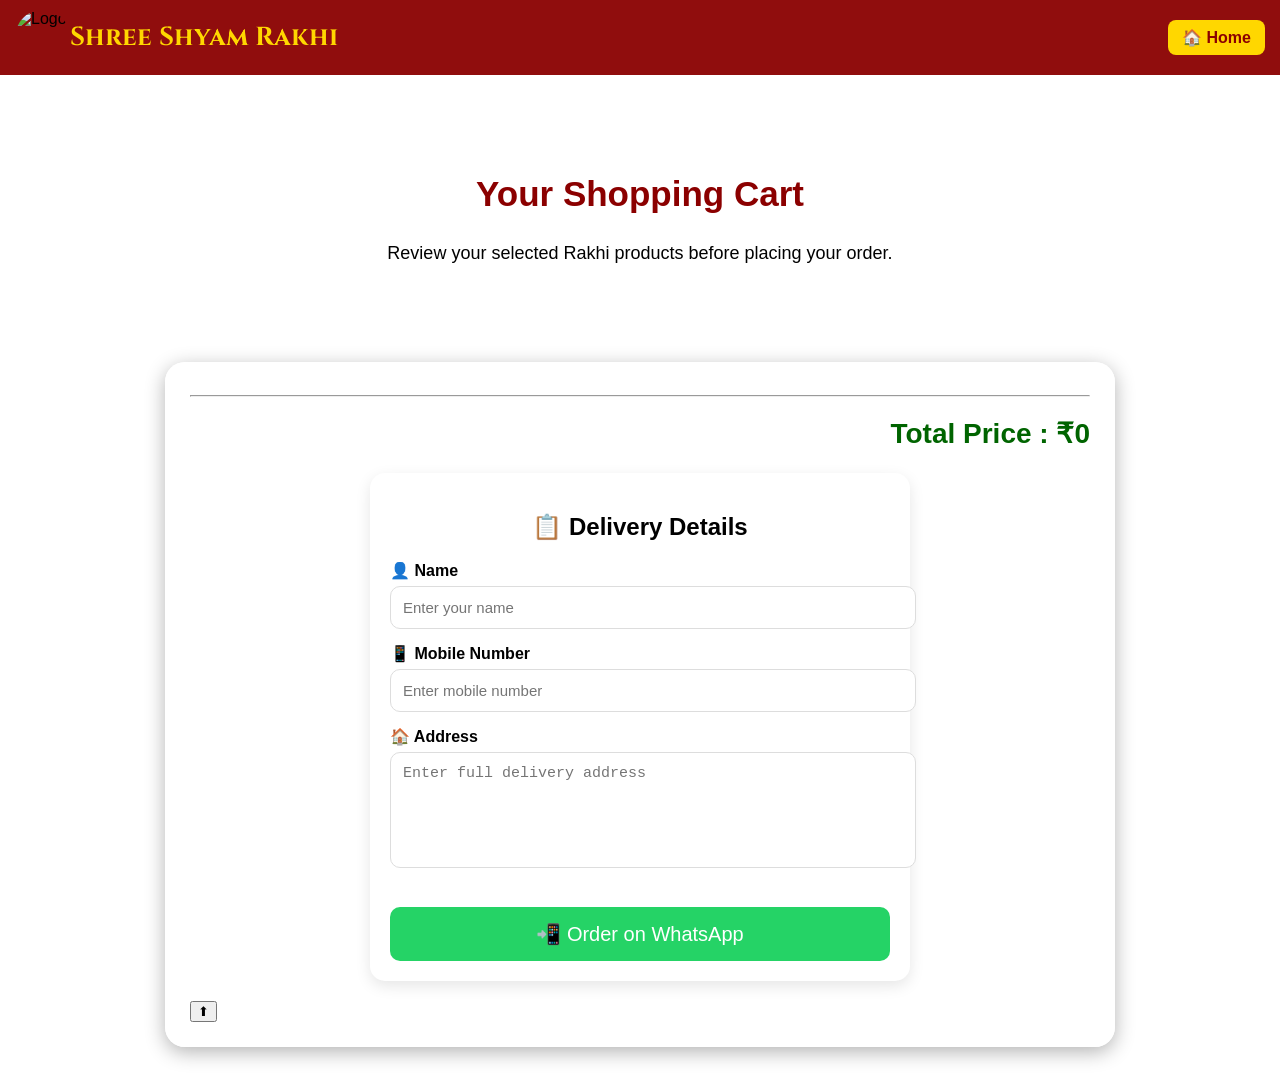
==== cart.html @ 4518d70a "Add files via upload" ====
<!DOCTYPE html>
<html lang="en">

<head>

    <meta charset="UTF-8">

    <meta name="viewport" content="width=device-width, initial-scale=1.0">

    <title>Your Cart | Shree Shyam Rakhi</title>

    <link rel="stylesheet" href="style.css">

    <link href="https://fonts.googleapis.com/css2?family=Cinzel:wght@400;600;700&display=swap" rel="stylesheet">

</head>

<body>

<header>
  

    <img src="images/logo.png" class="logo" alt="Logo">

    <h1>Shree Shyam Rakhi</h1>

    <a href="index.html">🏠 Home</a>

</header>

<section class="hero">

    <h2>Your Shopping Cart</h2>

    <p>Review your selected Rakhi products before placing your order.</p>

</section>

<div class="cart-container">

    <div id="cartItems">

    </div>

    <hr>

    <h2 id="totalPrice">
        Total Price : ₹0
    </h2>
<div class="customer-details">

<h2>📋 Delivery Details</h2>

<div class="input-box">

<label>👤 Name</label>
<input type="text" id="customerName" placeholder="Enter your name">

</div>


<div class="input-box">

<label>📱 Mobile Number</label>
<input type="tel" id="customerMobile" placeholder="Enter mobile number">

</div>


<div class="input-box">

<label>🏠 Address</label>
<textarea id="customerAddress" placeholder="Enter full delivery address"></textarea>

</div>
<button class="order-btn" onclick="orderWhatsApp()">
    📲 Order on WhatsApp
</button>
</div>

<script src="script.js"></script>
<button id="scrollTopBtn" onclick="scrollToTop()">
⬆
</button>
</body>

</html>
---- style.css ----
/* =========================
   GOOGLE FONT
========================= */

body{
    margin:0;
    padding:0;
    font-family:Arial, sans-serif;
    background:url("images/products/shyam_rakhi_background.png") no-repeat center center fixed;
    background-size:cover;
}

/* =========================
   HEADER
========================= */

header{
    display:flex;
    justify-content:space-between;
    align-items:center;
    padding:10px 15px;
    background:rgba(139,0,0,0.95);
    position:relative;
    top:0;
    z-index:1000;
}

.logo{
    width:55px;
    height:55px;
    border-radius:50%;
    object-fit:cover;
}

header h1{
    font-family:'Cinzel', serif;
    color:#FFD700;
    font-size:26px;
    margin:0;
}

header a{
    margin-left:auto;
    text-decoration:none;
    background:#FFD700;
    color:#8B0000;
    padding:8px 14px;
    border-radius:8px;
    font-weight:bold;
}

/* =========================
   HERO
========================= */

.hero{
    text-align:center;
    padding:50px 20px;
    background:rgba(255,255,255,.75);
    margin:20px;
    border-radius:20px;
}

.hero h2{
    font-size:35px;
    color:#8B0000;
}

.hero p{
    font-size:18px;
}

/* =========================
   PRODUCTS
========================= */

#products{
    display:grid;
    grid-template-columns:repeat(auto-fit,minmax(250px,1fr));
    gap:25px;
    padding:20px;
}

.product{
    background:white;
    border-radius:20px;
    padding:15px;
    text-align:center;
    box-shadow:0 5px 15px rgba(0,0,0,.2);
    transition:.3s;
}

.product:hover{
    transform:translateY(-8px);
}

.product img{
    width:100%;
    height:230px;
    object-fit:cover;
    border-radius:15px;
}

.product h3{
    color:#8B0000;
}

.product h4{
    color:green;
    font-size:22px;
}

.product button{
    background:#8B0000;
    color:white;
    border:none;
    padding:12px 20px;
    border-radius:8px;
    cursor:pointer;
    font-size:16px;
}

.product button:hover{
    background:#b30000;
}

/* =========================
   CART
========================= */

.cart-container{
    width:90%;
    max-width:900px;
    margin:30px auto;
    background:rgba(255,255,255,.92);
    border-radius:20px;
    padding:25px;
    box-shadow:0 5px 20px rgba(0,0,0,.3);
}

.cart-item{
    display:flex;
    align-items:center;
    gap:20px;
    border-bottom:1px solid #ddd;
    padding:15px 0;
}

.cart-image{
    width:90px;
    height:90px;
    object-fit:cover;
    border-radius:10px;
}

.cart-details{
    flex:1;
}

.cart-details h3{
    margin:0;
    color:#8B0000;
}

.qty-box{
    display:flex;
    align-items:center;
    gap:10px;
    margin-top:10px;
}

.qty-box button{
    width:35px;
    height:35px;
    border:none;
    background:#8B0000;
    color:white;
    font-size:20px;
    border-radius:6px;
    cursor:pointer;
}

.remove-btn{
    background:red;
    color:white;
    border:none;
    padding:10px 15px;
    border-radius:8px;
    cursor:pointer;
}

.remove-btn:hover{
    background:darkred;
}

#totalPrice{
    text-align:right;
    color:#006400;
    margin-top:20px;
    font-size:28px;
}

.order-btn{
    width:100%;
    background:#25D366;
    color:white;
    border:none;
    padding:15px;
    font-size:20px;
    border-radius:10px;
    cursor:pointer;
    margin-top:20px;
}

.order-btn:hover{
    background:#1db954;
}

/* =========================
   MOBILE
========================= */

@media(max-width:768px){

header{
    flex-direction:column;
    gap:10px;
}

header h1{
    font-size:26px;
}

.cart-item{
    flex-direction:column;
    text-align:center;
}

.cart-image{
    width:130px;
    height:130px;
}

#products{
    grid-template-columns:1fr;
}

}
/* ===== Banner Slider ===== */

.slider{
    width:95%;
    max-width:1200px;
    margin:20px auto;
    border-radius:20px;
    overflow:hidden;
    box-shadow:0 5px 15px rgba(0,0,0,.3);
}

.slider img{
    width:100%;
    height:300px;
    object-fit:cover;
    display:block;
}
/* ===== Search Bar ===== */

.search-section{
    text-align:center;
    margin:20px 0;
}

#searchInput{
    width:90%;
    max-width:500px;
    padding:14px 20px;
    font-size:18px;
    border:2px solid #8B0000;
    border-radius:30px;
    outline:none;
    box-shadow:0 3px 10px rgba(0,0,0,0.15);
}

#searchInput:focus{
    border-color:#FFD700;
}
/* =========================
   PRODUCT DETAILS PAGE
========================= */

.product-detail{
    max-width:900px;
    margin:30px auto;
    background:white;
    border-radius:20px;
    padding:25px;
    text-align:center;
    box-shadow:0 5px 15px rgba(0,0,0,.2);
}

.product-detail img{
    width:300px;
    height:300px;
    object-fit:cover;
    border-radius:15px;
}

.product-detail h2{
    color:#8B0000;
    margin-top:20px;
}

.product-detail h3{
    color:green;
    font-size:28px;
}

.product-detail p{
    font-size:18px;
    color:#555;
}

.product-detail button{
    background:#8B0000;
    color:white;
    border:none;
    padding:15px 30px;
    border-radius:10px;
    font-size:18px;
    cursor:pointer;
}

.product-detail button:hover{
    background:#a50000;
}
.customer-details{

    margin:20px auto;
    padding:20px;
    max-width:500px;
    background:#fff;
    border-radius:15px;
    box-shadow:0 5px 15px rgba(0,0,0,0.1);

}


.customer-details h2{

    text-align:center;
    margin-bottom:20px;

}


.input-box{

    margin-bottom:15px;

}


.input-box label{

    display:block;
    font-weight:600;
    margin-bottom:6px;

}


.input-box input,
.input-box textarea{

    width:100%;
    padding:12px;
    border:1px solid #ddd;
    border-radius:10px;
    font-size:15px;
    outline:none;

}


.input-box textarea{

    height:90px;
    resize:none;

}


.input-box input:focus,
.input-box textarea:focus{

    border-color:#b8860b;

}
.success-container{

    min-height:100vh;
    display:flex;
    justify-content:center;
    align-items:center;
    padding:20px;

}


.success-card{

    background:white;
    padding:35px;
    text-align:center;
    border-radius:20px;
    max-width:400px;
    box-shadow:0 8px 25px rgba(0,0,0,0.15);

}


.check-icon{

    width:80px;
    height:80px;
    margin:auto;
    border-radius:50%;
    display:flex;
    justify-content:center;
    align-items:center;
    font-size:45px;
    background:#e8f5e9;
    color:green;

}


.success-card h1{

    margin-top:20px;
    font-size:28px;

}


.success-text{

    margin:15px 0;

}


.home-btn{

    display:inline-block;
    margin-top:20px;
    padding:12px 25px;
    border-radius:25px;
    text-decoration:none;
    background:#b8860b;
    color:white;
    font-weight:bold;

}
.review-section{

    margin-top:30px;
    padding:20px;
    background:#fff;
    border-radius:15px;
    box-shadow:0 5px 15px rgba(0,0,0,0.1);

}


.review-section h2{

    text-align:center;
    margin-bottom:20px;

}


.review-section input,
.review-section select,
.review-section textarea{

    width:100%;
    padding:12px;
    margin-bottom:12px;
    border:1px solid #ddd;
    border-radius:10px;
    font-size:15px;

}


.review-section textarea{

    height:100px;
    resize:none;

}


.review-section button{

    width:100%;
    padding:12px;
    border:none;
    border-radius:25px;
    background:#b8860b;
    color:white;
    font-size:16px;
    font-weight:bold;

}


.review-card{

    margin-top:15px;
    padding:15px;
    background:#fafafa;
    border-radius:12px;
    border-left:4px solid #b8860b;

}


.review-card h4{

    margin:0;

}
@media(max-width:600px){

header{

    padding:12px;
    flex-direction:column;
    text-align:center;

}


.logo{

    width:70px;

}


header h1{

    font-size:22px;
    margin:8px 0;

}


.hero{

    padding:30px 15px;
    text-align:center;

}


.hero h2{

    font-size:24px;

}


.search-section{

    padding:10px;

}


#searchInput{

    width:90%;
    padding:12px;
    border-radius:20px;

}


#products{

    display:grid;
    grid-template-columns:repeat(2,1fr);
    gap:12px;
    padding:10px;

}


.product{

    padding:10px;
    border-radius:15px;

}


.product img{

    width:100%;
    height:150px;
    object-fit:cover;
    border-radius:12px;

}


.product h3{

    font-size:15px;

}


.product p{

    font-size:13px;

}


.product h4{

    font-size:16px;

}


.product button{

    width:100%;
    @media(max-width:600px){

.product-detail{

    margin:15px;
    padding:20px;
    border-radius:15px;
    text-align:center;

}


.product-detail img{

    width:100%;
    max-height:350px;
    object-fit:contain;
    border-radius:15px;

}


.product-detail h2{

    font-size:24px;
    margin-top:15px;

}


.product-detail h3{

    font-size:20px;

}


.product-detail p{

    font-size:15px;
    line-height:1.5;

}


#buyBtn{

    width:100%;
    padding:14px;
    border-radius:25px;
    font-size:16px;

}


.review-section{

    margin:15px;
    padding:15px;

}


.review-card{

    text-align:left;

}

}
@media(max-width:600px){

.cart-item{

    display:flex;
    flex-direction:column;
    align-items:center;
    text-align:center;
    padding:15px;
    margin-bottom:15px;
    border-radius:15px;

}

.cart-image{

    width:140px;
    height:140px;
    object-fit:cover;
    border-radius:12px;
    margin-bottom:10px;

}

.cart-details{

    width:100%;

}

.qty-box{

    display:flex;
    justify-content:center;
    align-items:center;
    gap:10px;
    margin:10px 0;

}

.qty-box button{

    width:35px;
    height:35px;
    border-radius:50%;
    font-size:18px;

}

.remove-btn{

    width:100%;
    margin-top:10px;

}

.customer-details{

    margin:15px;
    padding:18px;
    border-radius:15px;

}

.order-btn{

    width:90%;
    display:block;
    margin:20px auto;
    padding:15px;
    font-size:17px;
    border-radius:30px;

}

}
#scrollTopBtn{

    display:none;
    position:fixed;
    bottom:30px;
    right:25px;

    width:55px;
    height:55px;

    border:none;
    border-radius:50%;

    background:#b8860b;
    color:white;

    font-size:28px;
    font-weight:bold;

    box-shadow:0 5px 15px rgba(0,0,0,0.3);

    cursor:pointer;

    z-index:999;

}


#scrollTopBtn:hover{

    transform:scale(1.1);

}
#scrollTopBtn{
    display:none;
    position:fixed;
    bottom:80px;
    right:30px;
    width:70px;
    height:70px;
    border-radius:50%;
    background:red;
    color:white;
    font-size:35px;
    z-index:9999;
}
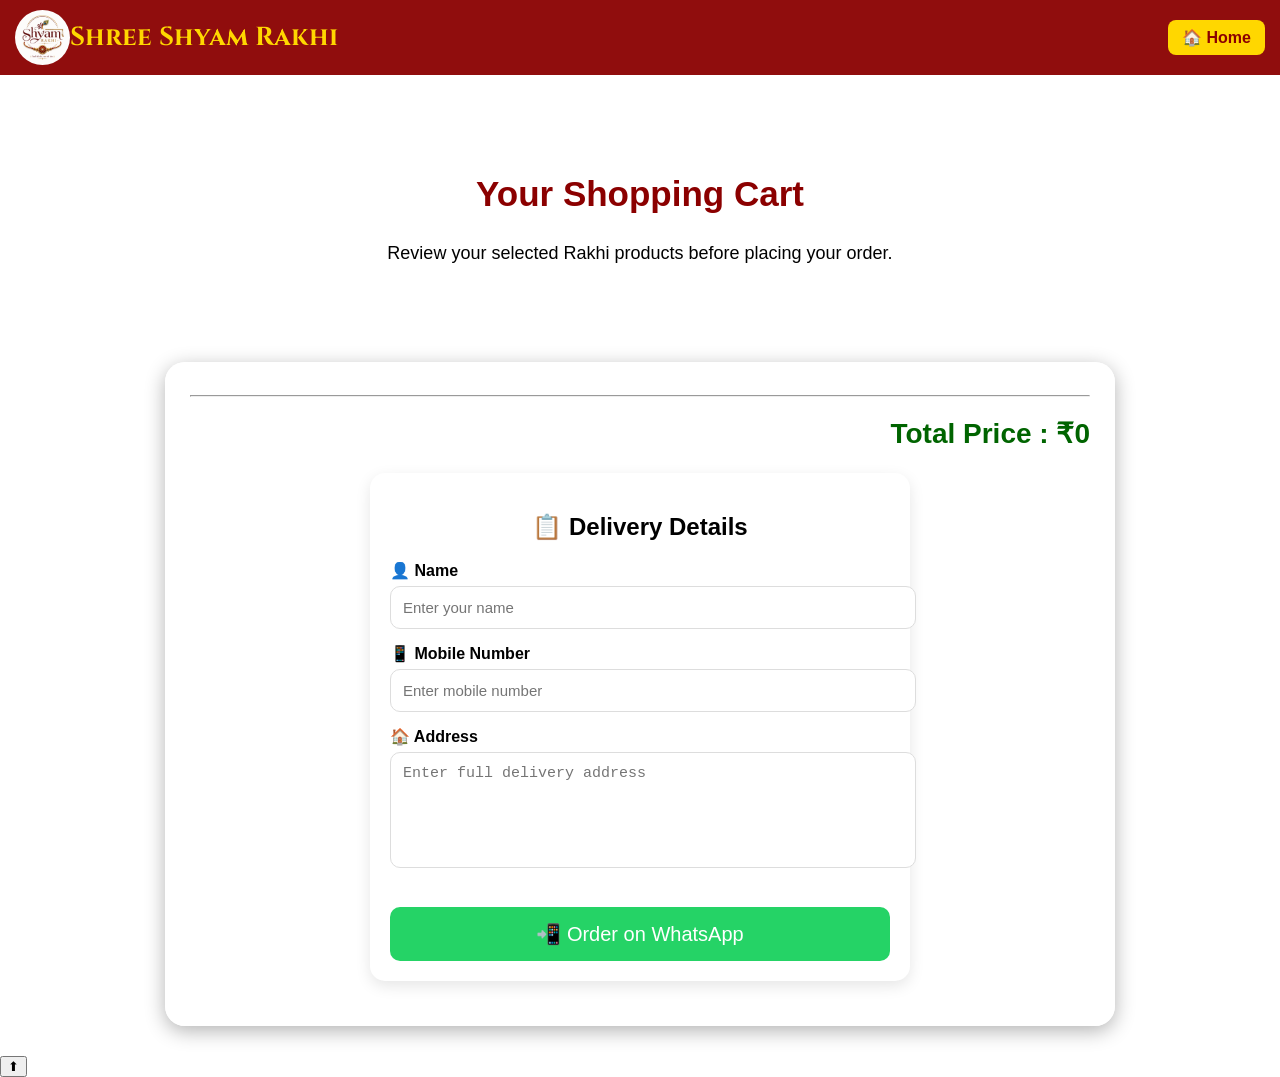
==== commit 17be6867: "Update cart.html" ====
--- a/cart.html
+++ b/cart.html
@@ -3,24 +3,25 @@
 
 <head>
 
-    <meta charset="UTF-8">
+<meta charset="UTF-8">
 
-    <meta name="viewport" content="width=device-width, initial-scale=1.0">
+<meta name="viewport" content="width=device-width, initial-scale=1.0">
 
-    <title>Your Cart | Shree Shyam Rakhi</title>
+<title>Your Cart | Shree Shyam Rakhi</title>
 
-    <link rel="stylesheet" href="style.css">
+<link rel="stylesheet" href="style.css">
 
-    <link href="https://fonts.googleapis.com/css2?family=Cinzel:wght@400;600;700&display=swap" rel="stylesheet">
+<link href="https://fonts.googleapis.com/css2?family=Cinzel:wght@400;600;700&display=swap" rel="stylesheet">
 
 </head>
 
+
 <body>
 
+
 <header>
-  
 
-    <img src="images/logo.png" class="logo" alt="Logo">
+    <img src="logo.png" class="logo" alt="Logo">
 
     <h1>Shree Shyam Rakhi</h1>
 
@@ -28,60 +29,109 @@
 
 </header>
 
+
+
 <section class="hero">
 
     <h2>Your Shopping Cart</h2>
 
-    <p>Review your selected Rakhi products before placing your order.</p>
+    <p>
+        Review your selected Rakhi products before placing your order.
+    </p>
 
 </section>
 
+
+
 <div class="cart-container">
+
 
     <div id="cartItems">
 
     </div>
 
+
     <hr>
+
 
     <h2 id="totalPrice">
         Total Price : ₹0
     </h2>
-<div class="customer-details">
 
-<h2>📋 Delivery Details</h2>
 
-<div class="input-box">
 
-<label>👤 Name</label>
-<input type="text" id="customerName" placeholder="Enter your name">
+    <div class="customer-details">
+
+
+        <h2>📋 Delivery Details</h2>
+
+
+        <div class="input-box">
+
+            <label>👤 Name</label>
+
+            <input 
+            type="text" 
+            id="customerName" 
+            placeholder="Enter your name">
+
+        </div>
+
+
+
+        <div class="input-box">
+
+            <label>📱 Mobile Number</label>
+
+            <input 
+            type="tel" 
+            id="customerMobile" 
+            placeholder="Enter mobile number">
+
+        </div>
+
+
+
+
+        <div class="input-box">
+
+            <label>🏠 Address</label>
+
+            <textarea 
+            id="customerAddress" 
+            placeholder="Enter full delivery address"></textarea>
+
+        </div>
+
+
+
+        <button class="order-btn" onclick="orderWhatsApp()">
+
+            📲 Order on WhatsApp
+
+        </button>
+
+
+    </div>
+
 
 </div>
 
 
-<div class="input-box">
-
-<label>📱 Mobile Number</label>
-<input type="tel" id="customerMobile" placeholder="Enter mobile number">
-
-</div>
 
 
-<div class="input-box">
+<script src="script.js"></script>
 
-<label>🏠 Address</label>
-<textarea id="customerAddress" placeholder="Enter full delivery address"></textarea>
 
-</div>
-<button class="order-btn" onclick="orderWhatsApp()">
-    📲 Order on WhatsApp
+
+<button id="scrollTopBtn" onclick="scrollToTop()">
+
+⬆
+
 </button>
-</div>
 
-<script src="script.js"></script>
-<button id="scrollTopBtn" onclick="scrollToTop()">
-⬆
-</button>
+
+
 </body>
 
 </html>
--- a/style.css
+++ b/style.css
@@ -1,713 +1,676 @@
 /* =========================
-   GOOGLE FONT
+GOOGLE FONT
 ========================= */
 
 body{
-    margin:0;
-    padding:0;
-    font-family:Arial, sans-serif;
-    background:url("images/products/shyam_rakhi_background.png") no-repeat center center fixed;
-    background-size:cover;
+margin:0;
+padding:0;
+font-family:Arial, sans-serif;
+background:url("images/products/shyam_rakhi_background.png") no-repeat center center fixed;
+background-size:cover;
 }
 
 /* =========================
-   HEADER
+HEADER
 ========================= */
 
 header{
-    display:flex;
-    justify-content:space-between;
-    align-items:center;
-    padding:10px 15px;
-    background:rgba(139,0,0,0.95);
-    position:relative;
-    top:0;
-    z-index:1000;
+display:flex;
+justify-content:space-between;
+align-items:center;
+padding:10px 15px;
+background:rgba(139,0,0,0.95);
+position:relative;
+top:0;
+z-index:1000;
 }
 
 .logo{
-    width:55px;
-    height:55px;
-    border-radius:50%;
-    object-fit:cover;
+width:55px;
+height:55px;
+border-radius:50%;
+object-fit:cover;
 }
 
 header h1{
-    font-family:'Cinzel', serif;
-    color:#FFD700;
-    font-size:26px;
-    margin:0;
+font-family:'Cinzel', serif;
+color:#FFD700;
+font-size:26px;
+margin:0;
 }
 
 header a{
-    margin-left:auto;
-    text-decoration:none;
-    background:#FFD700;
-    color:#8B0000;
-    padding:8px 14px;
-    border-radius:8px;
-    font-weight:bold;
+margin-left:auto;
+text-decoration:none;
+background:#FFD700;
+color:#8B0000;
+padding:8px 14px;
+border-radius:8px;
+font-weight:bold;
 }
 
 /* =========================
-   HERO
+HERO
 ========================= */
 
 .hero{
-    text-align:center;
-    padding:50px 20px;
-    background:rgba(255,255,255,.75);
-    margin:20px;
-    border-radius:20px;
+text-align:center;
+padding:50px 20px;
+background:rgba(255,255,255,.75);
+margin:20px;
+border-radius:20px;
 }
 
 .hero h2{
-    font-size:35px;
-    color:#8B0000;
+font-size:35px;
+color:#8B0000;
 }
 
 .hero p{
-    font-size:18px;
+font-size:18px;
 }
 
 /* =========================
-   PRODUCTS
+PRODUCTS
 ========================= */
 
 #products{
-    display:grid;
-    grid-template-columns:repeat(auto-fit,minmax(250px,1fr));
-    gap:25px;
-    padding:20px;
+display:grid;
+grid-template-columns:repeat(auto-fit,minmax(250px,1fr));
+gap:25px;
+padding:20px;
 }
 
 .product{
-    background:white;
-    border-radius:20px;
-    padding:15px;
-    text-align:center;
-    box-shadow:0 5px 15px rgba(0,0,0,.2);
-    transition:.3s;
+background:white;
+border-radius:20px;
+padding:15px;
+text-align:center;
+box-shadow:0 5px 15px rgba(0,0,0,.2);
+transition:.3s;
 }
 
 .product:hover{
-    transform:translateY(-8px);
+transform:translateY(-8px);
 }
 
 .product img{
-    width:100%;
-    height:230px;
-    object-fit:cover;
-    border-radius:15px;
+width:100%;
+height:230px;
+object-fit:cover;
+border-radius:15px;
 }
 
 .product h3{
-    color:#8B0000;
+color:#8B0000;
 }
 
 .product h4{
-    color:green;
-    font-size:22px;
+color:green;
+font-size:22px;
 }
 
 .product button{
-    background:#8B0000;
-    color:white;
-    border:none;
-    padding:12px 20px;
-    border-radius:8px;
-    cursor:pointer;
-    font-size:16px;
+background:#8B0000;
+color:white;
+border:none;
+padding:12px 20px;
+border-radius:8px;
+cursor:pointer;
+font-size:16px;
 }
 
 .product button:hover{
-    background:#b30000;
+background:#b30000;
 }
 
 /* =========================
-   CART
+CART
 ========================= */
 
 .cart-container{
-    width:90%;
-    max-width:900px;
-    margin:30px auto;
-    background:rgba(255,255,255,.92);
-    border-radius:20px;
-    padding:25px;
-    box-shadow:0 5px 20px rgba(0,0,0,.3);
+width:90%;
+max-width:900px;
+margin:30px auto;
+background:rgba(255,255,255,.92);
+border-radius:20px;
+padding:25px;
+box-shadow:0 5px 20px rgba(0,0,0,.3);
 }
 
 .cart-item{
-    display:flex;
-    align-items:center;
-    gap:20px;
-    border-bottom:1px solid #ddd;
-    padding:15px 0;
+display:flex;
+align-items:center;
+gap:20px;
+border-bottom:1px solid #ddd;
+padding:15px 0;
 }
 
 .cart-image{
-    width:90px;
-    height:90px;
-    object-fit:cover;
-    border-radius:10px;
+width:90px;
+height:90px;
+object-fit:cover;
+border-radius:10px;
 }
 
 .cart-details{
-    flex:1;
+flex:1;
 }
 
 .cart-details h3{
-    margin:0;
-    color:#8B0000;
+margin:0;
+color:#8B0000;
 }
 
 .qty-box{
-    display:flex;
-    align-items:center;
-    gap:10px;
-    margin-top:10px;
+display:flex;
+align-items:center;
+gap:10px;
+margin-top:10px;
 }
 
 .qty-box button{
-    width:35px;
-    height:35px;
-    border:none;
-    background:#8B0000;
-    color:white;
-    font-size:20px;
-    border-radius:6px;
-    cursor:pointer;
+width:35px;
+height:35px;
+border:none;
+background:#8B0000;
+color:white;
+font-size:20px;
+border-radius:6px;
+cursor:pointer;
 }
 
 .remove-btn{
-    background:red;
-    color:white;
-    border:none;
-    padding:10px 15px;
-    border-radius:8px;
-    cursor:pointer;
+background:red;
+color:white;
+border:none;
+padding:10px 15px;
+border-radius:8px;
+cursor:pointer;
 }
 
 .remove-btn:hover{
-    background:darkred;
+background:darkred;
 }
 
 #totalPrice{
-    text-align:right;
-    color:#006400;
-    margin-top:20px;
-    font-size:28px;
+text-align:right;
+color:#006400;
+margin-top:20px;
+font-size:28px;
 }
 
 .order-btn{
-    width:100%;
-    background:#25D366;
-    color:white;
-    border:none;
-    padding:15px;
-    font-size:20px;
-    border-radius:10px;
-    cursor:pointer;
-    margin-top:20px;
+width:100%;
+background:#25D366;
+color:white;
+border:none;
+padding:15px;
+font-size:20px;
+border-radius:10px;
+cursor:pointer;
+margin-top:20px;
 }
 
 .order-btn:hover{
-    background:#1db954;
+background:#1db954;
 }
 
 /* =========================
-   MOBILE
+MOBILE
 ========================= */
 
 @media(max-width:768px){
 
 header{
-    flex-direction:column;
-    gap:10px;
+flex-direction:column;
+gap:10px;
 }
 
 header h1{
-    font-size:26px;
+font-size:26px;
 }
 
 .cart-item{
-    flex-direction:column;
-    text-align:center;
+flex-direction:column;
+text-align:center;
 }
 
 .cart-image{
-    width:130px;
-    height:130px;
+width:130px;
+height:130px;
 }
 
 #products{
-    grid-template-columns:1fr;
+grid-template-columns:1fr;
 }
 
 }
 /* ===== Banner Slider ===== */
 
 .slider{
-    width:95%;
-    max-width:1200px;
-    margin:20px auto;
-    border-radius:20px;
-    overflow:hidden;
-    box-shadow:0 5px 15px rgba(0,0,0,.3);
+width:95%;
+max-width:1200px;
+margin:20px auto;
+border-radius:20px;
+overflow:hidden;
+box-shadow:0 5px 15px rgba(0,0,0,.3);
 }
 
 .slider img{
-    width:100%;
-    height:300px;
-    object-fit:cover;
-    display:block;
+width:100%;
+height:300px;
+object-fit:cover;
+display:block;
 }
 /* ===== Search Bar ===== */
 
 .search-section{
-    text-align:center;
-    margin:20px 0;
+text-align:center;
+margin:20px 0;
 }
 
 #searchInput{
-    width:90%;
-    max-width:500px;
-    padding:14px 20px;
-    font-size:18px;
-    border:2px solid #8B0000;
-    border-radius:30px;
-    outline:none;
-    box-shadow:0 3px 10px rgba(0,0,0,0.15);
+width:90%;
+max-width:500px;
+padding:14px 20px;
+font-size:18px;
+border:2px solid #8B0000;
+border-radius:30px;
+outline:none;
+box-shadow:0 3px 10px rgba(0,0,0,0.15);
 }
 
 #searchInput:focus{
-    border-color:#FFD700;
+border-color:#FFD700;
 }
 /* =========================
-   PRODUCT DETAILS PAGE
+PRODUCT DETAILS PAGE
 ========================= */
 
 .product-detail{
-    max-width:900px;
-    margin:30px auto;
-    background:white;
-    border-radius:20px;
-    padding:25px;
-    text-align:center;
-    box-shadow:0 5px 15px rgba(0,0,0,.2);
+max-width:900px;
+margin:30px auto;
+background:white;
+border-radius:20px;
+padding:25px;
+text-align:center;
+box-shadow:0 5px 15px rgba(0,0,0,.2);
 }
 
 .product-detail img{
-    width:300px;
-    height:300px;
-    object-fit:cover;
-    border-radius:15px;
+width:300px;
+height:300px;
+object-fit:cover;
+border-radius:15px;
 }
 
 .product-detail h2{
-    color:#8B0000;
-    margin-top:20px;
+color:#8B0000;
+margin-top:20px;
 }
 
 .product-detail h3{
-    color:green;
-    font-size:28px;
+color:green;
+font-size:28px;
 }
 
 .product-detail p{
-    font-size:18px;
-    color:#555;
+font-size:18px;
+color:#555;
 }
 
 .product-detail button{
-    background:#8B0000;
-    color:white;
-    border:none;
-    padding:15px 30px;
-    border-radius:10px;
-    font-size:18px;
-    cursor:pointer;
+background:#8B0000;
+color:white;
+border:none;
+padding:15px 30px;
+border-radius:10px;
+font-size:18px;
+cursor:pointer;
 }
 
 .product-detail button:hover{
-    background:#a50000;
+background:#a50000;
 }
 .customer-details{
 
-    margin:20px auto;
-    padding:20px;
-    max-width:500px;
-    background:#fff;
-    border-radius:15px;
-    box-shadow:0 5px 15px rgba(0,0,0,0.1);
-
-}
-
+margin:20px auto;  
+padding:20px;  
+max-width:500px;  
+background:#fff;  
+border-radius:15px;  
+box-shadow:0 5px 15px rgba(0,0,0,0.1);
+
+}
 
 .customer-details h2{
 
-    text-align:center;
-    margin-bottom:20px;
-
-}
-
+text-align:center;  
+margin-bottom:20px;
+
+}
 
 .input-box{
 
-    margin-bottom:15px;
-
-}
-
+margin-bottom:15px;
+
+}
 
 .input-box label{
 
-    display:block;
-    font-weight:600;
-    margin-bottom:6px;
-
-}
-
+display:block;  
+font-weight:600;  
+margin-bottom:6px;
+
+}
 
 .input-box input,
 .input-box textarea{
 
-    width:100%;
-    padding:12px;
-    border:1px solid #ddd;
-    border-radius:10px;
-    font-size:15px;
-    outline:none;
-
-}
-
+width:100%;  
+padding:12px;  
+border:1px solid #ddd;  
+border-radius:10px;  
+font-size:15px;  
+outline:none;
+
+}
 
 .input-box textarea{
 
-    height:90px;
-    resize:none;
-
-}
-
+height:90px;  
+resize:none;
+
+}
 
 .input-box input:focus,
 .input-box textarea:focus{
 
-    border-color:#b8860b;
+border-color:#b8860b;
 
 }
 .success-container{
 
-    min-height:100vh;
-    display:flex;
-    justify-content:center;
-    align-items:center;
-    padding:20px;
-
-}
-
+min-height:100vh;  
+display:flex;  
+justify-content:center;  
+align-items:center;  
+padding:20px;
+
+}
 
 .success-card{
 
-    background:white;
-    padding:35px;
-    text-align:center;
-    border-radius:20px;
-    max-width:400px;
-    box-shadow:0 8px 25px rgba(0,0,0,0.15);
-
-}
-
+background:white;  
+padding:35px;  
+text-align:center;  
+border-radius:20px;  
+max-width:400px;  
+box-shadow:0 8px 25px rgba(0,0,0,0.15);
+
+}
 
 .check-icon{
 
-    width:80px;
-    height:80px;
-    margin:auto;
-    border-radius:50%;
-    display:flex;
-    justify-content:center;
-    align-items:center;
-    font-size:45px;
-    background:#e8f5e9;
-    color:green;
-
-}
-
+width:80px;  
+height:80px;  
+margin:auto;  
+border-radius:50%;  
+display:flex;  
+justify-content:center;  
+align-items:center;  
+font-size:45px;  
+background:#e8f5e9;  
+color:green;
+
+}
 
 .success-card h1{
 
-    margin-top:20px;
-    font-size:28px;
-
-}
-
+margin-top:20px;  
+font-size:28px;
+
+}
 
 .success-text{
 
-    margin:15px 0;
-
-}
-
+margin:15px 0;
+
+}
 
 .home-btn{
 
-    display:inline-block;
-    margin-top:20px;
-    padding:12px 25px;
-    border-radius:25px;
-    text-decoration:none;
-    background:#b8860b;
-    color:white;
-    font-weight:bold;
+display:inline-block;  
+margin-top:20px;  
+padding:12px 25px;  
+border-radius:25px;  
+text-decoration:none;  
+background:#b8860b;  
+color:white;  
+font-weight:bold;
 
 }
 .review-section{
 
-    margin-top:30px;
-    padding:20px;
-    background:#fff;
-    border-radius:15px;
-    box-shadow:0 5px 15px rgba(0,0,0,0.1);
-
-}
-
+margin-top:30px;  
+padding:20px;  
+background:#fff;  
+border-radius:15px;  
+box-shadow:0 5px 15px rgba(0,0,0,0.1);
+
+}
 
 .review-section h2{
 
-    text-align:center;
-    margin-bottom:20px;
-
-}
-
+text-align:center;  
+margin-bottom:20px;
+
+}
 
 .review-section input,
 .review-section select,
 .review-section textarea{
 
-    width:100%;
-    padding:12px;
-    margin-bottom:12px;
-    border:1px solid #ddd;
-    border-radius:10px;
-    font-size:15px;
-
-}
-
+width:100%;  
+padding:12px;  
+margin-bottom:12px;  
+border:1px solid #ddd;  
+border-radius:10px;  
+font-size:15px;
+
+}
 
 .review-section textarea{
 
-    height:100px;
-    resize:none;
-
-}
-
+height:100px;  
+resize:none;
+
+}
 
 .review-section button{
 
-    width:100%;
-    padding:12px;
-    border:none;
-    border-radius:25px;
-    background:#b8860b;
-    color:white;
-    font-size:16px;
-    font-weight:bold;
-
-}
-
+width:100%;  
+padding:12px;  
+border:none;  
+border-radius:25px;  
+background:#b8860b;  
+color:white;  
+font-size:16px;  
+font-weight:bold;
+
+}
 
 .review-card{
 
-    margin-top:15px;
-    padding:15px;
-    background:#fafafa;
-    border-radius:12px;
-    border-left:4px solid #b8860b;
-
-}
-
+margin-top:15px;  
+padding:15px;  
+background:#fafafa;  
+border-radius:12px;  
+border-left:4px solid #b8860b;
+
+}
 
 .review-card h4{
 
-    margin:0;
+margin:0;
 
 }
 @media(max-width:600px){
 
 header{
 
-    padding:12px;
-    flex-direction:column;
-    text-align:center;
-
-}
-
+padding:12px;  
+flex-direction:column;  
+text-align:center;
+
+}
 
 .logo{
 
-    width:70px;
-
-}
-
+width:70px;
+
+}
 
 header h1{
 
-    font-size:22px;
-    margin:8px 0;
-
-}
-
+font-size:22px;  
+margin:8px 0;
+
+}
 
 .hero{
 
-    padding:30px 15px;
-    text-align:center;
-
-}
-
+padding:30px 15px;  
+text-align:center;
+
+}
 
 .hero h2{
 
-    font-size:24px;
-
-}
-
+font-size:24px;
+
+}
 
 .search-section{
 
-    padding:10px;
-
-}
-
+padding:10px;
+
+}
 
 #searchInput{
 
-    width:90%;
-    padding:12px;
-    border-radius:20px;
-
-}
-
+width:90%;  
+padding:12px;  
+border-radius:20px;
+
+}
 
 #products{
 
-    display:grid;
-    grid-template-columns:repeat(2,1fr);
-    gap:12px;
-    padding:10px;
-
-}
-
+display:grid;  
+grid-template-columns:repeat(2,1fr);  
+gap:12px;  
+padding:10px;
+
+}
 
 .product{
 
-    padding:10px;
-    border-radius:15px;
-
-}
-
+padding:10px;  
+border-radius:15px;
+
+}
 
 .product img{
 
-    width:100%;
-    height:150px;
-    object-fit:cover;
-    border-radius:12px;
-
-}
-
+width:100%;  
+height:150px;  
+object-fit:cover;  
+border-radius:12px;
+
+}
 
 .product h3{
 
-    font-size:15px;
-
-}
-
+font-size:15px;
+
+}
 
 .product p{
 
-    font-size:13px;
-
-}
-
+font-size:13px;
+
+}
 
 .product h4{
 
-    font-size:16px;
-
-}
-
+font-size:16px;
+
+}
 
 .product button{
 
-    width:100%;
-    @media(max-width:600px){
+width:100%;  
+@media(max-width:600px){
 
 .product-detail{
 
-    margin:15px;
-    padding:20px;
-    border-radius:15px;
-    text-align:center;
-
-}
-
+margin:15px;  
+padding:20px;  
+border-radius:15px;  
+text-align:center;
+
+}
 
 .product-detail img{
 
-    width:100%;
-    max-height:350px;
-    object-fit:contain;
-    border-radius:15px;
-
-}
-
+width:100%;  
+max-height:350px;  
+object-fit:contain;  
+border-radius:15px;
+
+}
 
 .product-detail h2{
 
-    font-size:24px;
-    margin-top:15px;
-
-}
-
+font-size:24px;  
+margin-top:15px;
+
+}
 
 .product-detail h3{
 
-    font-size:20px;
-
-}
-
+font-size:20px;
+
+}
 
 .product-detail p{
 
-    font-size:15px;
-    line-height:1.5;
-
-}
-
+font-size:15px;  
+line-height:1.5;
+
+}
 
 #buyBtn{
 
-    width:100%;
-    padding:14px;
-    border-radius:25px;
-    font-size:16px;
-
-}
-
+width:100%;  
+padding:14px;  
+border-radius:25px;  
+font-size:16px;
+
+}
 
 .review-section{
 
-    margin:15px;
-    padding:15px;
-
-}
-
+margin:15px;  
+padding:15px;
+
+}
 
 .review-card{
 
-    text-align:left;
+text-align:left;
 
 }
 
@@ -716,121 +679,168 @@
 
 .cart-item{
 
-    display:flex;
-    flex-direction:column;
-    align-items:center;
-    text-align:center;
-    padding:15px;
-    margin-bottom:15px;
-    border-radius:15px;
+display:flex;  
+flex-direction:column;  
+align-items:center;  
+text-align:center;  
+padding:15px;  
+margin-bottom:15px;  
+border-radius:15px;
 
 }
 
 .cart-image{
 
-    width:140px;
-    height:140px;
-    object-fit:cover;
-    border-radius:12px;
-    margin-bottom:10px;
+width:140px;  
+height:140px;  
+object-fit:cover;  
+border-radius:12px;  
+margin-bottom:10px;
 
 }
 
 .cart-details{
 
-    width:100%;
+width:100%;
 
 }
 
 .qty-box{
 
-    display:flex;
-    justify-content:center;
-    align-items:center;
-    gap:10px;
-    margin:10px 0;
+display:flex;  
+justify-content:center;  
+align-items:center;  
+gap:10px;  
+margin:10px 0;
 
 }
 
 .qty-box button{
 
-    width:35px;
-    height:35px;
-    border-radius:50%;
-    font-size:18px;
+width:35px;  
+height:35px;  
+border-radius:50%;  
+font-size:18px;
 
 }
 
 .remove-btn{
 
-    width:100%;
-    margin-top:10px;
+width:100%;  
+margin-top:10px;
 
 }
 
 .customer-details{
 
-    margin:15px;
-    padding:18px;
-    border-radius:15px;
+margin:15px;  
+padding:18px;  
+border-radius:15px;
 
 }
 
 .order-btn{
 
-    width:90%;
-    display:block;
-    margin:20px auto;
-    padding:15px;
-    font-size:17px;
-    border-radius:30px;
+width:90%;  
+display:block;  
+margin:20px auto;  
+padding:15px;  
+font-size:17px;  
+border-radius:30px;
 
 }
 
 }
 #scrollTopBtn{
 
-    display:none;
-    position:fixed;
-    bottom:30px;
-    right:25px;
-
-    width:55px;
-    height:55px;
-
-    border:none;
-    border-radius:50%;
-
-    background:#b8860b;
-    color:white;
-
-    font-size:28px;
-    font-weight:bold;
-
-    box-shadow:0 5px 15px rgba(0,0,0,0.3);
-
-    cursor:pointer;
-
-    z-index:999;
-
-}
-
+display:none;  
+position:fixed;  
+bottom:30px;  
+right:25px;  
+
+width:55px;  
+height:55px;  
+
+border:none;  
+border-radius:50%;  
+
+background:#b8860b;  
+color:white;  
+
+font-size:28px;  
+font-weight:bold;  
+
+box-shadow:0 5px 15px rgba(0,0,0,0.3);  
+
+cursor:pointer;  
+
+z-index:999;
+
+}
 
 #scrollTopBtn:hover{
 
-    transform:scale(1.1);
+transform:scale(1.1);
 
 }
 #scrollTopBtn{
-    display:none;
-    position:fixed;
-    bottom:80px;
-    right:30px;
-    width:70px;
-    height:70px;
-    border-radius:50%;
-    background:red;
-    color:white;
-    font-size:35px;
-    z-index:9999;
+display:none;
+position:fixed;
+bottom:80px;
+right:30px;
+width:70px;
+height:70px;
+border-radius:50%;
+background:red;
+color:white;
+font-size:35px;
+z-index:9999;
+}
+footer{
+
+background:#111;  
+color:white;  
+
+text-align:center;  
+
+padding:30px 15px;  
+
+margin-top:50px;  
+
+font-family:'Cinzel', serif;
+
+}
+
+footer h3{
+
+color:#d4af37;  
+
+font-size:24px;  
+
+margin-bottom:15px;
+
+}
+
+footer p{
+
+margin:10px 0;  
+
+font-size:15px;
+
+}
+
+footer a{
+
+color:#d4af37;  
+
+text-decoration:none;  
+
+font-weight:bold;
+
+}
+
+footer a:hover{
+
+text-decoration:underline;
+
 }
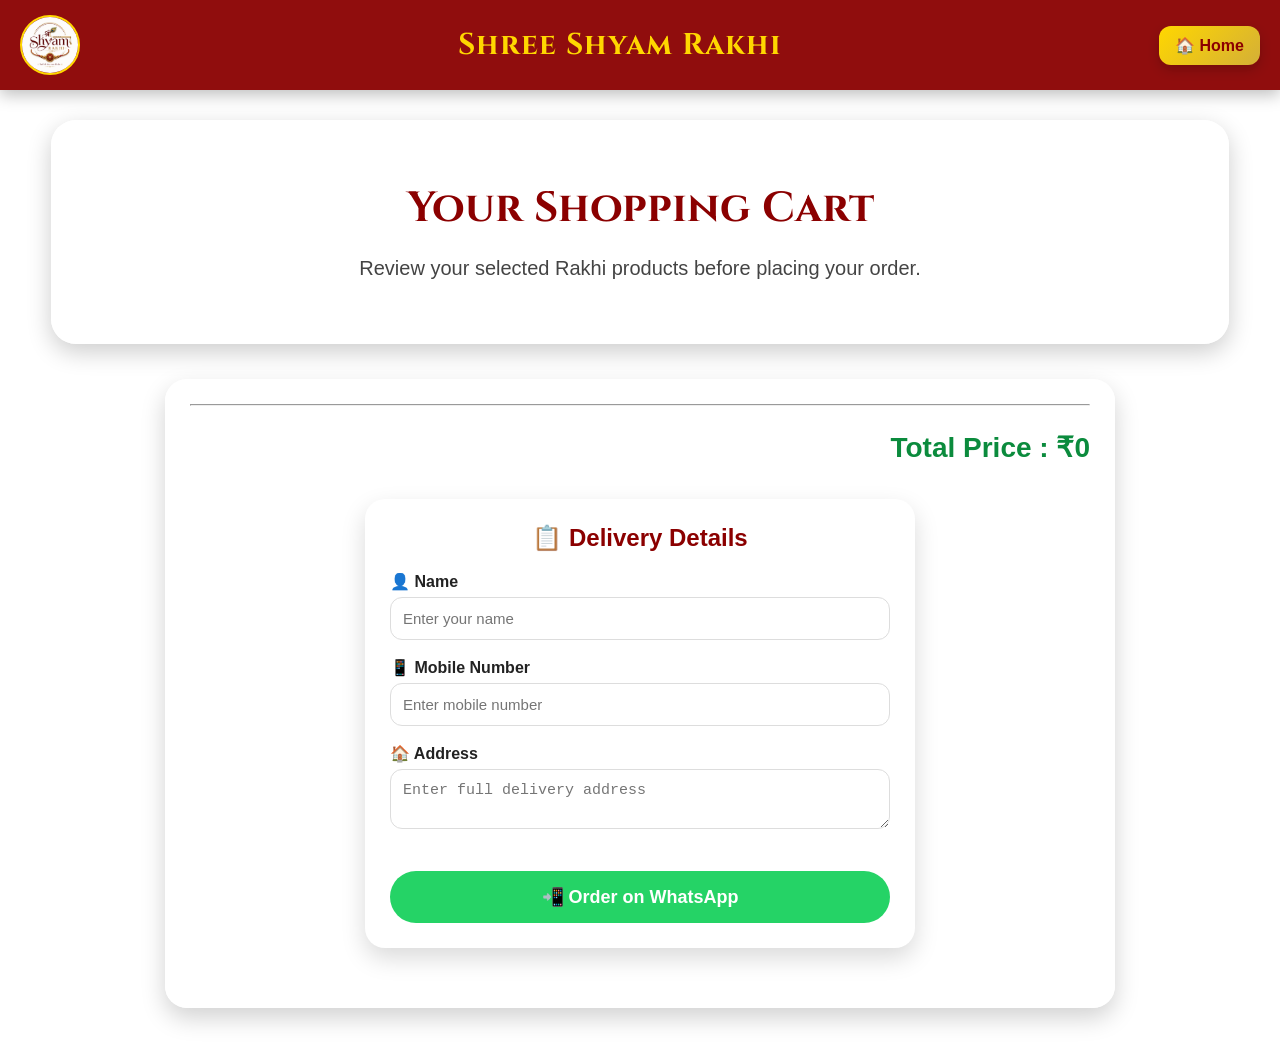
==== commit cc7a0b2f: "Update cart.html" ====
--- a/cart.html
+++ b/cart.html
@@ -4,7 +4,6 @@
 <head>
 
 <meta charset="UTF-8">
-
 <meta name="viewport" content="width=device-width, initial-scale=1.0">
 
 <title>Your Cart | Shree Shyam Rakhi</title>
@@ -15,114 +14,87 @@
 
 </head>
 
-
 <body>
-
 
 <header>
 
-    <img src="logo.png" class="logo" alt="Logo">
+<img src="logo.png" class="logo" alt="Logo">
 
-    <h1>Shree Shyam Rakhi</h1>
+<h1>Shree Shyam Rakhi</h1>
 
-    <a href="index.html">🏠 Home</a>
+<a href="index.html">
+🏠 Home
+</a>
 
 </header>
 
-
-
 <section class="hero">
 
-    <h2>Your Shopping Cart</h2>
+<h2>Your Shopping Cart</h2>
 
-    <p>
-        Review your selected Rakhi products before placing your order.
-    </p>
+<p>
+Review your selected Rakhi products before placing your order.
+</p>
 
 </section>
 
-
-
 <div class="cart-container">
 
-
-    <div id="cartItems">
-
-    </div>
-
-
-    <hr>
-
-
-    <h2 id="totalPrice">
-        Total Price : ₹0
-    </h2>
-
-
-
-    <div class="customer-details">
-
-
-        <h2>📋 Delivery Details</h2>
-
-
-        <div class="input-box">
-
-            <label>👤 Name</label>
-
-            <input 
-            type="text" 
-            id="customerName" 
-            placeholder="Enter your name">
-
-        </div>
-
-
-
-        <div class="input-box">
-
-            <label>📱 Mobile Number</label>
-
-            <input 
-            type="tel" 
-            id="customerMobile" 
-            placeholder="Enter mobile number">
-
-        </div>
-
-
-
-
-        <div class="input-box">
-
-            <label>🏠 Address</label>
-
-            <textarea 
-            id="customerAddress" 
-            placeholder="Enter full delivery address"></textarea>
-
-        </div>
-
-
-
-        <button class="order-btn" onclick="orderWhatsApp()">
-
-            📲 Order on WhatsApp
-
-        </button>
-
-
-    </div>
-
+<div id="cartItems">
 
 </div>
 
+<hr>
 
+<h2 id="totalPrice">
+Total Price : ₹0
+</h2>
 
+<div class="customer-details">
 
-<script src="script.js"></script>
+<h2>📋 Delivery Details</h2>
 
+<div class="input-box">
 
+<label>👤 Name</label>
+
+<input
+type="text"
+id="customerName"
+placeholder="Enter your name">
+
+</div>
+
+<div class="input-box">
+
+<label>📱 Mobile Number</label>
+
+<input
+type="tel"
+id="customerMobile"
+placeholder="Enter mobile number">
+
+</div>
+
+<div class="input-box">
+
+<label>🏠 Address</label>
+
+<textarea
+id="customerAddress"
+placeholder="Enter full delivery address"></textarea>
+
+</div>
+
+<button class="order-btn" onclick="orderWhatsApp()">
+
+📲 Order on WhatsApp
+
+</button>
+
+</div>
+
+</div>
 
 <button id="scrollTopBtn" onclick="scrollToTop()">
 
@@ -130,7 +102,23 @@
 
 </button>
 
+<script type="module">
 
+import {
+loadCart,
+updateCartCount,
+orderWhatsApp,
+scrollToTop
+} from "./script.js";
+
+loadCart();
+
+updateCartCount();
+
+window.orderWhatsApp = orderWhatsApp;
+window.scrollToTop = scrollToTop;
+
+</script>
 
 </body>
 
--- a/style.css
+++ b/style.css
@@ -1,846 +1,888 @@
-/* =========================
-GOOGLE FONT
-========================= */
+/* ==========================================
+   GOOGLE FONT & BODY
+========================================== */
+
+*{
+    margin:0;
+    padding:0;
+    box-sizing:border-box;
+}
+
+html{
+    scroll-behavior:smooth;
+}
 
 body{
-margin:0;
-padding:0;
-font-family:Arial, sans-serif;
-background:url("images/products/shyam_rakhi_background.png") no-repeat center center fixed;
-background-size:cover;
-}
-
-/* =========================
-HEADER
-========================= */
+    font-family:Arial, sans-serif;
+    background:url("images/products/shyam_rakhi_background.png") no-repeat center center fixed;
+    background-size:cover;
+    color:#222;
+}
+
+/* ==========================================
+   HEADER
+========================================== */
 
 header{
-display:flex;
-justify-content:space-between;
-align-items:center;
-padding:10px 15px;
-background:rgba(139,0,0,0.95);
-position:relative;
-top:0;
-z-index:1000;
+    display:flex;
+    justify-content:space-between;
+    align-items:center;
+    padding:15px 20px;
+    background:rgba(139,0,0,0.95);
+    position: relative;
+    top:0;
+    z-index:1000;
+    box-shadow:0 5px 15px rgba(0,0,0,.25);
 }
 
 .logo{
-width:55px;
-height:55px;
-border-radius:50%;
-object-fit:cover;
+    width:60px;
+    height:60px;
+    border-radius:50%;
+    object-fit:cover;
+    border:2px solid #FFD700;
 }
 
 header h1{
-font-family:'Cinzel', serif;
-color:#FFD700;
-font-size:26px;
-margin:0;
+    font-family:'Cinzel',serif;
+    color:#FFD700;
+    font-size:30px;
+    letter-spacing:1px;
+    text-align:center;
+    flex:1;
 }
 
 header a{
-margin-left:auto;
-text-decoration:none;
-background:#FFD700;
-color:#8B0000;
-padding:8px 14px;
-border-radius:8px;
-font-weight:bold;
-}
-
-/* =========================
-HERO
-========================= */
+    text-decoration:none;
+    background:linear-gradient(135deg,#FFD700,#d4af37);
+    color:#8B0000;
+    padding:10px 16px;
+    border-radius:12px;
+    font-weight:bold;
+    transition:.3s;
+    box-shadow:0 5px 12px rgba(0,0,0,.2);
+}
+
+header a:hover{
+    transform:translateY(-2px);
+    background:linear-gradient(135deg,#ffe55c,#b8860b);
+}
+
+/* ==========================================
+   HERO SECTION
+========================================== */
 
 .hero{
-text-align:center;
-padding:50px 20px;
-background:rgba(255,255,255,.75);
-margin:20px;
-border-radius:20px;
+    width:92%;
+    max-width:1200px;
+    margin:30px auto;
+    padding:60px 20px;
+    text-align:center;
+    background:rgba(255,255,255,.82);
+    backdrop-filter:blur(8px);
+    border-radius:25px;
+    box-shadow:0 8px 25px rgba(0,0,0,.2);
 }
 
 .hero h2{
-font-size:35px;
-color:#8B0000;
+    font-family:'Cinzel',serif;
+    font-size:42px;
+    color:#8B0000;
+    margin-bottom:15px;
 }
 
 .hero p{
-font-size:18px;
-}
-
-/* =========================
-PRODUCTS
-========================= */
+    font-size:20px;
+    color:#444;
+    line-height:1.6;
+}
+/* ==========================================
+   SEARCH BAR
+========================================== */
+
+.search-section{
+    width:100%;
+    display:flex;
+    justify-content:center;
+    margin:30px 0 20px;
+    padding:0 15px;
+}
+
+#searchInput{
+    width:100%;
+    max-width:550px;
+    padding:15px 22px;
+    border:none;
+    border-radius:50px;
+    font-size:17px;
+    outline:none;
+    background:#fff;
+    color:#333;
+    box-shadow:0 8px 20px rgba(0,0,0,.15);
+    transition:.3s;
+}
+
+#searchInput:focus{
+    box-shadow:0 10px 25px rgba(184,134,11,.4);
+    border:2px solid #b8860b;
+}
+
+/* ==========================================
+   PREMIUM CATEGORY MENU
+========================================== */
+
+.category-section{
+    width:100%;
+    text-align:center;
+    margin:15px auto 35px;
+    padding:0 15px;
+}
+
+.category-title{
+    font-family:'Cinzel',serif;
+    color:#FFD700;
+    font-size:30px;
+    margin-bottom:20px;
+    text-shadow:2px 2px 8px rgba(0,0,0,.3);
+}
+
+.category-buttons{
+    display:flex;
+    justify-content:center;
+    flex-wrap:wrap;
+    gap:15px;
+}
+
+.category-buttons button{
+
+    padding:12px 24px;
+    border:none;
+    border-radius:40px;
+    cursor:pointer;
+
+    background:linear-gradient(135deg,#FFD700,#B8860B);
+
+    color:#fff;
+    font-size:15px;
+    font-weight:bold;
+
+    transition:.3s;
+
+    box-shadow:0 6px 18px rgba(184,134,11,.35);
+
+}
+
+.category-buttons button:hover{
+
+    transform:translateY(-4px) scale(1.05);
+
+    background:linear-gradient(135deg,#ffcb05,#996515);
+
+}
+
+.category-buttons button.active{
+
+    background:linear-gradient(135deg,#8B0000,#c40000);
+
+    color:#fff;
+
+    box-shadow:0 8px 20px rgba(139,0,0,.4);
+
+}
+/* ==========================================
+   PRODUCTS SECTION
+========================================== */
 
 #products{
-display:grid;
-grid-template-columns:repeat(auto-fit,minmax(250px,1fr));
-gap:25px;
-padding:20px;
+    width:95%;
+    max-width:1400px;
+    margin:0 auto 40px;
+    display:grid;
+    grid-template-columns:repeat(auto-fit,minmax(260px,1fr));
+    gap:25px;
 }
 
 .product{
-background:white;
-border-radius:20px;
-padding:15px;
-text-align:center;
-box-shadow:0 5px 15px rgba(0,0,0,.2);
-transition:.3s;
+    background:rgba(255,255,255,.95);
+    border-radius:22px;
+    overflow:hidden;
+    text-align:center;
+    box-shadow:0 8px 20px rgba(0,0,0,.15);
+    transition:.35s;
+    padding:15px;
 }
 
 .product:hover{
-transform:translateY(-8px);
+    transform:translateY(-8px);
+    box-shadow:0 15px 30px rgba(0,0,0,.25);
 }
 
 .product img{
-width:100%;
-height:230px;
-object-fit:cover;
-border-radius:15px;
+    width:100%;
+    height:240px;
+    object-fit:cover;
+    border-radius:15px;
+    transition:.35s;
+}
+
+.product:hover img{
+    transform:scale(1.05);
 }
 
 .product h3{
-color:#8B0000;
+    margin:15px 0 8px;
+    color:#8B0000;
+    font-size:22px;
+    font-family:'Cinzel',serif;
+}
+
+.product p{
+    color:#555;
+    font-size:15px;
+    line-height:1.5;
+    min-height:45px;
 }
 
 .product h4{
-color:green;
-font-size:22px;
+    margin:15px 0;
+    color:#0b8b3d;
+    font-size:24px;
+    font-weight:bold;
 }
 
 .product button{
-background:#8B0000;
-color:white;
-border:none;
-padding:12px 20px;
-border-radius:8px;
-cursor:pointer;
-font-size:16px;
+    width:100%;
+    padding:13px;
+    border:none;
+    border-radius:12px;
+    cursor:pointer;
+    font-size:16px;
+    font-weight:bold;
+    color:#fff;
+    background:linear-gradient(135deg,#8B0000,#c40000);
+    transition:.3s;
 }
 
 .product button:hover{
-background:#b30000;
-}
-
-/* =========================
-CART
-========================= */
+    background:linear-gradient(135deg,#b30000,#ff1a1a);
+    transform:scale(1.03);
+}
+
+/* ==========================================
+   PRODUCT DETAILS PAGE
+========================================== */
+
+.product-detail{
+    width:90%;
+    max-width:950px;
+    margin:35px auto;
+    background:#fff;
+    border-radius:22px;
+    padding:30px;
+    text-align:center;
+    box-shadow:0 10px 25px rgba(0,0,0,.18);
+}
+
+.product-detail img{
+    width:100%;
+    max-width:380px;
+    border-radius:18px;
+    object-fit:cover;
+}
+
+.product-detail h2{
+    margin:20px 0 10px;
+    color:#8B0000;
+    font-family:'Cinzel',serif;
+}
+
+.product-detail h3{
+    color:#0b8b3d;
+    font-size:28px;
+    margin:12px 0;
+}
+
+.product-detail p{
+    color:#555;
+    line-height:1.7;
+    font-size:17px;
+}
+
+.product-detail button{
+    margin-top:20px;
+    padding:14px 35px;
+    border:none;
+    border-radius:30px;
+    cursor:pointer;
+    color:#fff;
+    font-size:17px;
+    font-weight:bold;
+    background:linear-gradient(135deg,#8B0000,#c40000);
+    transition:.3s;
+}
+
+.product-detail button:hover{
+    transform:translateY(-3px);
+}
+/* ==========================================
+   CART PAGE
+========================================== */
 
 .cart-container{
-width:90%;
-max-width:900px;
-margin:30px auto;
-background:rgba(255,255,255,.92);
-border-radius:20px;
-padding:25px;
-box-shadow:0 5px 20px rgba(0,0,0,.3);
+    width:92%;
+    max-width:950px;
+    margin:35px auto;
+    background:rgba(255,255,255,.96);
+    border-radius:22px;
+    padding:25px;
+    box-shadow:0 10px 25px rgba(0,0,0,.18);
 }
 
 .cart-item{
-display:flex;
-align-items:center;
-gap:20px;
-border-bottom:1px solid #ddd;
-padding:15px 0;
+    display:flex;
+    align-items:center;
+    gap:20px;
+    padding:18px 0;
+    border-bottom:1px solid #e5e5e5;
+}
+
+.cart-item:last-child{
+    border-bottom:none;
 }
 
 .cart-image{
-width:90px;
-height:90px;
-object-fit:cover;
-border-radius:10px;
+    width:100px;
+    height:100px;
+    object-fit:cover;
+    border-radius:15px;
 }
 
 .cart-details{
-flex:1;
+    flex:1;
 }
 
 .cart-details h3{
-margin:0;
-color:#8B0000;
+    color:#8B0000;
+    margin-bottom:8px;
+    font-family:'Cinzel',serif;
 }
 
 .qty-box{
-display:flex;
-align-items:center;
-gap:10px;
-margin-top:10px;
+    display:flex;
+    align-items:center;
+    gap:10px;
+    margin-top:12px;
 }
 
 .qty-box button{
-width:35px;
-height:35px;
-border:none;
-background:#8B0000;
-color:white;
-font-size:20px;
-border-radius:6px;
-cursor:pointer;
+    width:38px;
+    height:38px;
+    border:none;
+    border-radius:50%;
+    background:#8B0000;
+    color:#fff;
+    font-size:18px;
+    cursor:pointer;
+    transition:.3s;
+}
+
+.qty-box button:hover{
+    background:#b30000;
 }
 
 .remove-btn{
-background:red;
-color:white;
-border:none;
-padding:10px 15px;
-border-radius:8px;
-cursor:pointer;
+    margin-top:12px;
+    padding:10px 18px;
+    border:none;
+    border-radius:10px;
+    background:#e53935;
+    color:#fff;
+    cursor:pointer;
+    transition:.3s;
 }
 
 .remove-btn:hover{
-background:darkred;
+    background:#c62828;
 }
 
 #totalPrice{
-text-align:right;
-color:#006400;
-margin-top:20px;
-font-size:28px;
+    text-align:right;
+    margin-top:25px;
+    color:#0b8b3d;
+    font-size:28px;
+    font-weight:bold;
 }
 
 .order-btn{
-width:100%;
-background:#25D366;
-color:white;
-border:none;
-padding:15px;
-font-size:20px;
-border-radius:10px;
-cursor:pointer;
-margin-top:20px;
+    width:100%;
+    margin-top:20px;
+    padding:15px;
+    border:none;
+    border-radius:30px;
+    background:#25D366;
+    color:#fff;
+    font-size:18px;
+    font-weight:bold;
+    cursor:pointer;
+    transition:.3s;
 }
 
 .order-btn:hover{
-background:#1db954;
-}
-
-/* =========================
-MOBILE
-========================= */
-
-@media(max-width:768px){
-
-header{
-flex-direction:column;
-gap:10px;
-}
-
-header h1{
-font-size:26px;
-}
-
-.cart-item{
-flex-direction:column;
-text-align:center;
-}
-
-.cart-image{
-width:130px;
-height:130px;
-}
-
-#products{
-grid-template-columns:1fr;
-}
-
-}
-/* ===== Banner Slider ===== */
-
-.slider{
-width:95%;
-max-width:1200px;
-margin:20px auto;
-border-radius:20px;
-overflow:hidden;
-box-shadow:0 5px 15px rgba(0,0,0,.3);
-}
-
-.slider img{
-width:100%;
-height:300px;
-object-fit:cover;
-display:block;
-}
-/* ===== Search Bar ===== */
-
-.search-section{
-text-align:center;
-margin:20px 0;
-}
-
-#searchInput{
-width:90%;
-max-width:500px;
-padding:14px 20px;
-font-size:18px;
-border:2px solid #8B0000;
-border-radius:30px;
-outline:none;
-box-shadow:0 3px 10px rgba(0,0,0,0.15);
-}
-
-#searchInput:focus{
-border-color:#FFD700;
-}
-/* =========================
-PRODUCT DETAILS PAGE
-========================= */
-
-.product-detail{
-max-width:900px;
-margin:30px auto;
-background:white;
-border-radius:20px;
-padding:25px;
-text-align:center;
-box-shadow:0 5px 15px rgba(0,0,0,.2);
-}
-
-.product-detail img{
-width:300px;
-height:300px;
-object-fit:cover;
-border-radius:15px;
-}
-
-.product-detail h2{
-color:#8B0000;
-margin-top:20px;
-}
-
-.product-detail h3{
-color:green;
-font-size:28px;
-}
-
-.product-detail p{
-font-size:18px;
-color:#555;
-}
-
-.product-detail button{
-background:#8B0000;
-color:white;
-border:none;
-padding:15px 30px;
-border-radius:10px;
-font-size:18px;
-cursor:pointer;
-}
-
-.product-detail button:hover{
-background:#a50000;
-}
+    background:#1ebc59;
+}
+
+/* ==========================================
+   CUSTOMER DETAILS
+========================================== */
+
 .customer-details{
-
-margin:20px auto;  
-padding:20px;  
-max-width:500px;  
-background:#fff;  
-border-radius:15px;  
-box-shadow:0 5px 15px rgba(0,0,0,0.1);
-
+    width:92%;
+    max-width:550px;
+    margin:35px auto;
+    background:#fff;
+    padding:25px;
+    border-radius:20px;
+    box-shadow:0 10px 25px rgba(0,0,0,.15);
 }
 
 .customer-details h2{
-
-text-align:center;  
-margin-bottom:20px;
-
+    text-align:center;
+    color:#8B0000;
+    margin-bottom:20px;
 }
 
 .input-box{
-
-margin-bottom:15px;
-
+    margin-bottom:18px;
 }
 
 .input-box label{
-
-display:block;  
-font-weight:600;  
-margin-bottom:6px;
-
+    display:block;
+    margin-bottom:6px;
+    font-weight:bold;
 }
 
 .input-box input,
 .input-box textarea{
-
-width:100%;  
-padding:12px;  
-border:1px solid #ddd;  
-border-radius:10px;  
-font-size:15px;  
-outline:none;
-
-}
-
-.input-box textarea{
-
-height:90px;  
-resize:none;
-
+    width:100%;
+    padding:12px;
+    border:1px solid #ddd;
+    border-radius:12px;
+    outline:none;
+    font-size:15px;
 }
 
 .input-box input:focus,
 .input-box textarea:focus{
-
-border-color:#b8860b;
-
-}
+    border-color:#b8860b;
+}
+
+/* ==========================================
+   REVIEW SECTION
+========================================== */
+
+.review-section{
+    width:92%;
+    max-width:900px;
+    margin:35px auto;
+    background:#fff;
+    padding:25px;
+    border-radius:20px;
+    box-shadow:0 10px 25px rgba(0,0,0,.15);
+}
+
+.review-section h2{
+    text-align:center;
+    color:#8B0000;
+    margin-bottom:20px;
+}
+
+.review-section input,
+.review-section textarea,
+.review-section select{
+    width:100%;
+    padding:12px;
+    margin-bottom:15px;
+    border:1px solid #ddd;
+    border-radius:12px;
+    font-size:15px;
+}
+
+.review-section textarea{
+    resize:none;
+    min-height:100px;
+}
+
+.review-section button{
+    width:100%;
+    padding:14px;
+    border:none;
+    border-radius:30px;
+    background:linear-gradient(135deg,#b8860b,#d4af37);
+    color:#fff;
+    font-size:16px;
+    font-weight:bold;
+    cursor:pointer;
+    transition:.3s;
+}
+
+.review-section button:hover{
+    transform:translateY(-2px);
+}
+
+.review-card{
+    margin-top:18px;
+    padding:15px;
+    background:#fafafa;
+    border-left:5px solid #b8860b;
+    border-radius:12px;
+}
+
+.review-card h4{
+    margin-bottom:8px;
+    color:#8B0000;
+}
+/* ==========================================
+   SUCCESS PAGE
+========================================== */
+
 .success-container{
-
-min-height:100vh;  
-display:flex;  
-justify-content:center;  
-align-items:center;  
-padding:20px;
-
+    min-height:100vh;
+    display:flex;
+    justify-content:center;
+    align-items:center;
+    padding:20px;
 }
 
 .success-card{
-
-background:white;  
-padding:35px;  
-text-align:center;  
-border-radius:20px;  
-max-width:400px;  
-box-shadow:0 8px 25px rgba(0,0,0,0.15);
-
+    width:90%;
+    max-width:450px;
+    background:#fff;
+    padding:35px;
+    border-radius:25px;
+    text-align:center;
+    box-shadow:0 10px 30px rgba(0,0,0,.18);
 }
 
 .check-icon{
-
-width:80px;  
-height:80px;  
-margin:auto;  
-border-radius:50%;  
-display:flex;  
-justify-content:center;  
-align-items:center;  
-font-size:45px;  
-background:#e8f5e9;  
-color:green;
-
+    width:90px;
+    height:90px;
+    margin:auto;
+    border-radius:50%;
+    display:flex;
+    justify-content:center;
+    align-items:center;
+    font-size:50px;
+    background:#e8f5e9;
+    color:#2e7d32;
 }
 
 .success-card h1{
-
-margin-top:20px;  
-font-size:28px;
-
+    margin-top:20px;
+    color:#8B0000;
+    font-family:'Cinzel',serif;
 }
 
 .success-text{
-
-margin:15px 0;
-
+    margin:15px 0;
+    color:#555;
+    line-height:1.6;
 }
 
 .home-btn{
-
-display:inline-block;  
-margin-top:20px;  
-padding:12px 25px;  
-border-radius:25px;  
-text-decoration:none;  
-background:#b8860b;  
-color:white;  
-font-weight:bold;
-
-}
-.review-section{
-
-margin-top:30px;  
-padding:20px;  
-background:#fff;  
-border-radius:15px;  
-box-shadow:0 5px 15px rgba(0,0,0,0.1);
-
-}
-
-.review-section h2{
-
-text-align:center;  
-margin-bottom:20px;
-
-}
-
-.review-section input,
-.review-section select,
-.review-section textarea{
-
-width:100%;  
-padding:12px;  
-margin-bottom:12px;  
-border:1px solid #ddd;  
-border-radius:10px;  
-font-size:15px;
-
-}
-
-.review-section textarea{
-
-height:100px;  
-resize:none;
-
-}
-
-.review-section button{
-
-width:100%;  
-padding:12px;  
-border:none;  
-border-radius:25px;  
-background:#b8860b;  
-color:white;  
-font-size:16px;  
-font-weight:bold;
-
-}
-
-.review-card{
-
-margin-top:15px;  
-padding:15px;  
-background:#fafafa;  
-border-radius:12px;  
-border-left:4px solid #b8860b;
-
-}
-
-.review-card h4{
-
-margin:0;
-
-}
-@media(max-width:600px){
+    display:inline-block;
+    margin-top:20px;
+    padding:12px 28px;
+    border-radius:30px;
+    text-decoration:none;
+    color:#fff;
+    background:linear-gradient(135deg,#b8860b,#d4af37);
+    font-weight:bold;
+    transition:.3s;
+}
+
+.home-btn:hover{
+    transform:translateY(-3px);
+}
+
+/* ==========================================
+   SCROLL TO TOP BUTTON
+========================================== */
+
+#scrollTopBtn{
+    display:none;
+    position:fixed;
+    bottom:25px;
+    right:25px;
+    width:60px;
+    height:60px;
+    border:none;
+    border-radius:50%;
+    background:linear-gradient(135deg,#8B0000,#c40000);
+    color:#fff;
+    font-size:28px;
+    cursor:pointer;
+    z-index:9999;
+    box-shadow:0 8px 20px rgba(0,0,0,.3);
+    transition:.3s;
+}
+
+#scrollTopBtn:hover{
+    transform:scale(1.1);
+}
+
+/* ==========================================
+   FOOTER
+========================================== */
+
+footer{
+    margin-top:50px;
+    padding:35px 20px;
+    text-align:center;
+    background:#111;
+    color:#fff;
+}
+
+footer h3{
+    color:#FFD700;
+    font-size:26px;
+    margin-bottom:15px;
+    font-family:'Cinzel',serif;
+}
+
+footer p{
+    margin:10px 0;
+    color:#ddd;
+    line-height:1.7;
+}
+
+footer a{
+    color:#FFD700;
+    text-decoration:none;
+    font-weight:bold;
+}
+
+footer a:hover{
+    text-decoration:underline;
+}
+/* ==========================================
+   RESPONSIVE DESIGN
+========================================== */
+
+@media (max-width:992px){
 
 header{
-
-padding:12px;  
-flex-direction:column;  
-text-align:center;
-
-}
+    flex-wrap:wrap;
+    gap:15px;
+    justify-content:center;
+}
+
+header h1{
+    font-size:26px;
+    text-align:center;
+}
+
+.hero h2{
+    font-size:34px;
+}
+
+.hero p{
+    font-size:18px;
+}
+
+#products{
+    grid-template-columns:repeat(2,1fr);
+}
+
+.product img{
+    height:210px;
+}
+
+.category-buttons button{
+    padding:12px 20px;
+}
+
+}
+
+@media (max-width:768px){
 
 .logo{
-
-width:70px;
-
+    width:55px;
+    height:55px;
 }
 
 header h1{
-
-font-size:22px;  
-margin:8px 0;
-
+    font-size:22px;
+}
+
+header a{
+    width:100%;
+    text-align:center;
 }
 
 .hero{
-
-padding:30px 15px;  
-text-align:center;
-
+    padding:40px 15px;
 }
 
 .hero h2{
-
-font-size:24px;
-
-}
-
-.search-section{
-
-padding:10px;
-
+    font-size:28px;
+}
+
+.hero p{
+    font-size:16px;
 }
 
 #searchInput{
-
-width:90%;  
-padding:12px;  
-border-radius:20px;
-
+    width:100%;
+    font-size:16px;
+}
+
+.category-title{
+    font-size:24px;
+}
+
+.category-buttons{
+    gap:10px;
+}
+
+.category-buttons button{
+    width:48%;
 }
 
 #products{
-
-display:grid;  
-grid-template-columns:repeat(2,1fr);  
-gap:12px;  
-padding:10px;
-
-}
-
-.product{
-
-padding:10px;  
-border-radius:15px;
-
+    grid-template-columns:1fr;
 }
 
 .product img{
-
-width:100%;  
-height:150px;  
-object-fit:cover;  
-border-radius:12px;
-
+    height:240px;
+}
+
+.product-detail{
+    width:95%;
+    padding:20px;
+}
+
+.product-detail img{
+    max-width:100%;
+}
+
+.cart-item{
+    flex-direction:column;
+    text-align:center;
+}
+
+.cart-image{
+    width:140px;
+    height:140px;
+}
+
+.qty-box{
+    justify-content:center;
+}
+
+#totalPrice{
+    text-align:center;
+}
+
+.customer-details,
+.review-section,
+.cart-container{
+    width:95%;
+}
+
+}
+
+@media (max-width:480px){
+
+header{
+    padding:12px;
+}
+
+header h1{
+    font-size:20px;
+}
+
+.hero h2{
+    font-size:24px;
+}
+
+.hero p{
+    font-size:15px;
+}
+
+.category-buttons button{
+    width:100%;
 }
 
 .product h3{
-
-font-size:15px;
-
-}
-
-.product p{
-
-font-size:13px;
-
+    font-size:19px;
 }
 
 .product h4{
-
-font-size:16px;
-
+    font-size:22px;
 }
 
 .product button{
-
-width:100%;  
-@media(max-width:600px){
-
-.product-detail{
-
-margin:15px;  
-padding:20px;  
-border-radius:15px;  
-text-align:center;
-
-}
-
-.product-detail img{
-
-width:100%;  
-max-height:350px;  
-object-fit:contain;  
-border-radius:15px;
-
-}
-
-.product-detail h2{
-
-font-size:24px;  
-margin-top:15px;
-
-}
-
-.product-detail h3{
-
-font-size:20px;
-
-}
-
-.product-detail p{
-
-font-size:15px;  
-line-height:1.5;
-
-}
-
-#buyBtn{
-
-width:100%;  
-padding:14px;  
-border-radius:25px;  
-font-size:16px;
-
-}
-
-.review-section{
-
-margin:15px;  
-padding:15px;
-
-}
-
-.review-card{
-
-text-align:left;
-
-}
-
-}
-@media(max-width:600px){
-
-.cart-item{
-
-display:flex;  
-flex-direction:column;  
-align-items:center;  
-text-align:center;  
-padding:15px;  
-margin-bottom:15px;  
-border-radius:15px;
-
-}
-
-.cart-image{
-
-width:140px;  
-height:140px;  
-object-fit:cover;  
-border-radius:12px;  
-margin-bottom:10px;
-
-}
-
-.cart-details{
-
-width:100%;
-
-}
-
-.qty-box{
-
-display:flex;  
-justify-content:center;  
-align-items:center;  
-gap:10px;  
-margin:10px 0;
-
-}
-
-.qty-box button{
-
-width:35px;  
-height:35px;  
-border-radius:50%;  
-font-size:18px;
-
-}
-
-.remove-btn{
-
-width:100%;  
-margin-top:10px;
-
-}
-
-.customer-details{
-
-margin:15px;  
-padding:18px;  
-border-radius:15px;
-
-}
-
-.order-btn{
-
-width:90%;  
-display:block;  
-margin:20px auto;  
-padding:15px;  
-font-size:17px;  
-border-radius:30px;
-
-}
-
-}
+    font-size:15px;
+}
+
+footer h3{
+    font-size:22px;
+}
+
+footer p{
+    font-size:14px;
+}
+
 #scrollTopBtn{
-
-display:none;  
-position:fixed;  
-bottom:30px;  
-right:25px;  
-
-width:55px;  
-height:55px;  
-
-border:none;  
-border-radius:50%;  
-
-background:#b8860b;  
-color:white;  
-
-font-size:28px;  
-font-weight:bold;  
-
-box-shadow:0 5px 15px rgba(0,0,0,0.3);  
-
-cursor:pointer;  
-
-z-index:999;
-
-}
-
-#scrollTopBtn:hover{
-
-transform:scale(1.1);
-
-}
-#scrollTopBtn{
-display:none;
-position:fixed;
-bottom:80px;
-right:30px;
-width:70px;
-height:70px;
-border-radius:50%;
-background:red;
-color:white;
-font-size:35px;
-z-index:9999;
-}
-footer{
-
-background:#111;  
-color:white;  
-
-text-align:center;  
-
-padding:30px 15px;  
-
-margin-top:50px;  
-
-font-family:'Cinzel', serif;
-
-}
-
-footer h3{
-
-color:#d4af37;  
-
-font-size:24px;  
-
-margin-bottom:15px;
-
-}
-
-footer p{
-
-margin:10px 0;  
-
-font-size:15px;
-
-}
-
-footer a{
-
-color:#d4af37;  
-
-text-decoration:none;  
-
-font-weight:bold;
-
-}
-
-footer a:hover{
-
-text-decoration:underline;
-
+    width:55px;
+    height:55px;
+    font-size:24px;
+    right:18px;
+    bottom:18px;
+}
+
+}
+.wholesale-text{
+    color:#b8860b !important;
+    font-size:14px !important;
+    margin-top:10px;
+    min-height:auto !important;
+    font-weight:600;
+}
+.wholesale-banner{
+
+    margin-top:20px;
+    padding:15px;
+    background:linear-gradient(135deg,#FFD700,#b8860b);
+    color:#8B0000;
+    border-radius:15px;
+    font-size:18px;
+    font-weight:bold;
+    box-shadow:0 5px 15px rgba(0,0,0,.15);
+
+}
+/* ==========================================
+   END OF CSS
+========================================== */
+.order-banner{
+    width:90%;
+    margin:20px auto;
+    padding:15px;
+    text-align:center;
+    background:linear-gradient(135deg,#8b0000,#d4af37);
+    color:white;
+    border-radius:15px;
+    box-shadow:0 5px 15px rgba(0,0,0,0.3);
+}
+
+.order-banner h3{
+    margin:5px 0;
+    font-size:22px;
+    font-family:Cinzel,serif;
+}
+
+.order-banner p{
+    margin:8px 0;
+    font-size:18px;
+    font-weight:500;
 }
